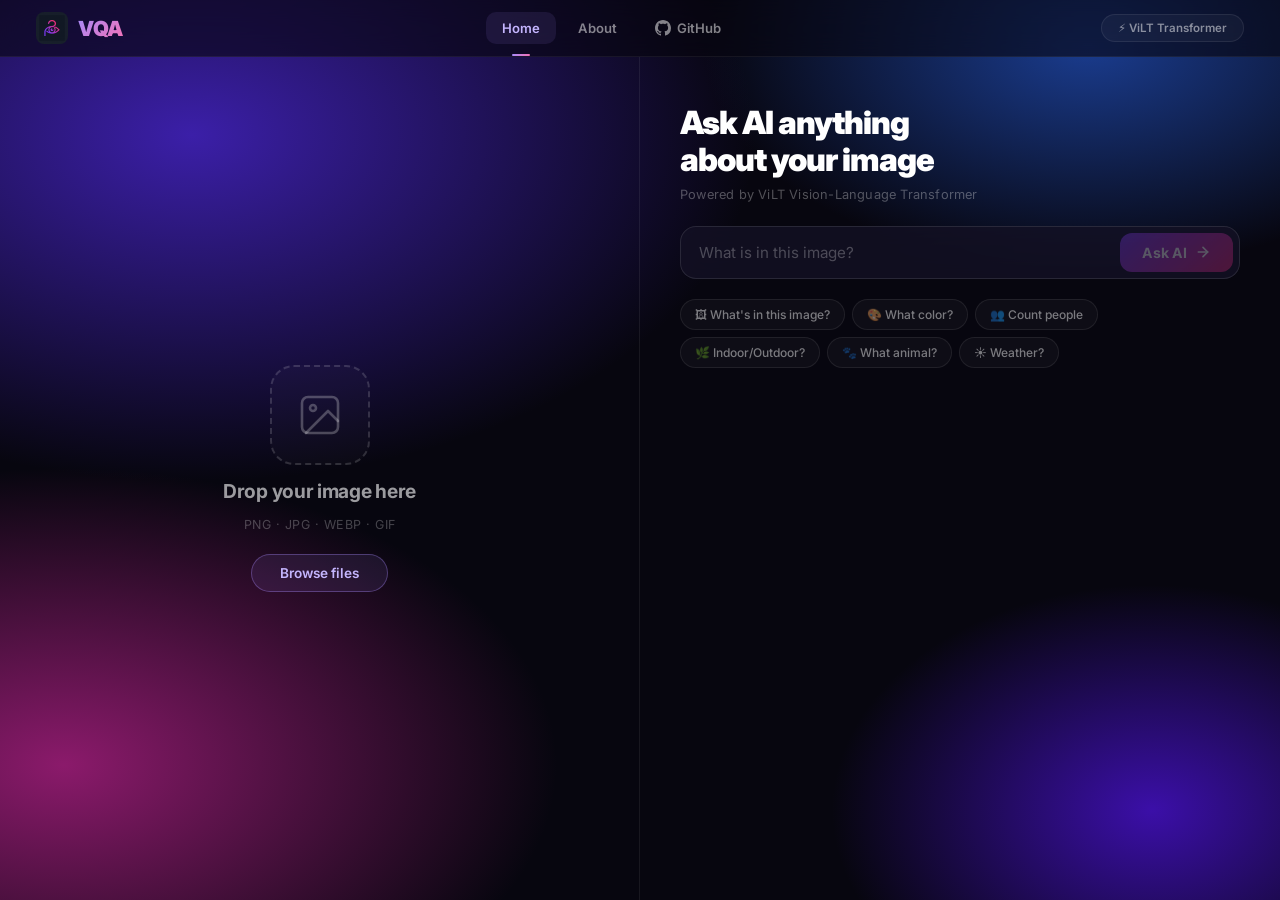
==== Android app/app/src/main/assets/index.html @ eaabf305 "Migrate Android App to WebView architecture" ====
<!DOCTYPE html>
<html lang="en">
<head>
    <meta charset="UTF-8">
    <meta name="viewport" content="width=device-width, initial-scale=1.0">
    <title>VQA — Visual Question Answering</title>
    <meta name="description" content="Upload any image and ask AI anything about it. Powered by ViLT Vision-Language Transformer.">
    <link rel="stylesheet" href="style.css">
    <link rel="icon" type="image/png" href="logo.png">
    <link rel="apple-touch-icon" href="logo.png">
    <meta name="theme-color" content="#07060f">
    <link href="https://fonts.googleapis.com/css2?family=Inter:wght@300;400;500;600;700;800;900&display=swap" rel="stylesheet">
</head>
<body>

    <div class="bg"></div>

    <!-- Navbar -->
    <nav class="navbar" id="navbar">
        <div class="nav-left">
            <img src="logo.png" alt="VQA Logo" class="nav-logo-img">
            <span class="nav-logo">VQA</span>
        </div>

        <!-- Hamburger (mobile only) -->
        <button class="hamburger" id="hamburger-btn" aria-label="Toggle menu">
            <span></span><span></span><span></span>
        </button>

        <div class="nav-links" id="nav-links">
            <a href="#" class="nav-link active" id="nav-home">Home</a>
            <a href="#" class="nav-link" id="nav-about">About</a>
            <a href="https://github.com/avinav2401/VISUAL-QUESTION-ANSWERING" target="_blank" class="nav-link" id="nav-github">
                <svg width="16" height="16" viewBox="0 0 24 24" fill="currentColor"><path d="M12 0C5.37 0 0 5.37 0 12c0 5.31 3.435 9.795 8.205 11.385.6.105.825-.255.825-.57 0-.285-.015-1.23-.015-2.235-3.015.555-3.795-.735-4.035-1.41-.135-.345-.72-1.41-1.23-1.695-.42-.225-1.02-.78-.015-.795.945-.015 1.62.87 1.845 1.23 1.08 1.815 2.805 1.305 3.495.99.105-.78.42-1.305.765-1.605-2.67-.3-5.46-1.335-5.46-5.925 0-1.305.465-2.385 1.23-3.225-.12-.3-.54-1.53.12-3.18 0 0 1.005-.315 3.3 1.23.96-.27 1.98-.405 3-.405s2.04.135 3 .405c2.295-1.56 3.3-1.23 3.3-1.23.66 1.65.24 2.88.12 3.18.765.84 1.23 1.905 1.23 3.225 0 4.605-2.805 5.625-5.475 5.925.435.375.81 1.095.81 2.22 0 1.605-.015 2.895-.015 3.3 0 .315.225.69.825.57A12.02 12.02 0 0 0 24 12c0-6.63-5.37-12-12-12z"/></svg>
                GitHub
            </a>
        </div>
        <span class="model-pill">⚡ ViLT Transformer</span>
    </nav>

    <!-- About Modal -->
    <div class="modal-overlay hidden" id="about-modal">
        <div class="modal-card">
            <button class="modal-close" id="modal-close-btn" aria-label="Close">
                <svg width="20" height="20" viewBox="0 0 24 24" fill="none" stroke="currentColor" stroke-width="2.5" stroke-linecap="round"><line x1="18" y1="6" x2="6" y2="18"/><line x1="6" y1="6" x2="18" y2="18"/></svg>
            </button>
            <div class="modal-header">
                <img src="logo.png" alt="VQA" class="modal-logo">
                <h2 class="modal-title">Visual Question Answering</h2>
                <p class="modal-version">v1.0 · ViLT Transformer</p>
            </div>
            <div class="modal-body">
                <p>An AI-powered tool that bridges <strong>vision</strong> and <strong>language</strong>. Upload any image, ask a question, and get instant answers powered by the ViLT Vision-Language Transformer.</p>

                <div class="modal-features">
                    <div class="modal-feature">
                        <span class="mf-icon">🧠</span>
                        <div>
                            <strong>Transformer AI</strong>
                            <p>Powered by dandelin/vilt-b32-finetuned-vqa from HuggingFace</p>
                        </div>
                    </div>
                    <div class="modal-feature">
                        <span class="mf-icon">📱</span>
                        <div>
                            <strong>Mobile Ready</strong>
                            <p>Take photos directly from your camera on any device</p>
                        </div>
                    </div>
                    <div class="modal-feature">
                        <span class="mf-icon">♿</span>
                        <div>
                            <strong>Accessibility First</strong>
                            <p>Helping the visually impaired interact with the visual world</p>
                        </div>
                    </div>
                </div>

                <p class="modal-credits">Built by <a href="https://github.com/avinav2401" target="_blank">avinav2401</a></p>
            </div>
        </div>
    </div>

    <!-- Main layout -->
    <main class="main">

        <!-- Left: Image (BIG) -->
        <div class="left-col">
            <input type="file" id="image-input" accept="image/*" hidden>

            <!-- Drop Zone (shown when no image) -->
            <div class="drop-zone" id="drop-zone">
                <div class="drop-inner">
                    <div class="drop-icon-wrap">
                        <svg width="48" height="48" viewBox="0 0 24 24" fill="none" stroke="currentColor" stroke-width="1.3" stroke-linecap="round" stroke-linejoin="round">
                            <rect x="3" y="3" width="18" height="18" rx="3"/>
                            <circle cx="8.5" cy="8.5" r="1.5"/>
                            <polyline points="21 15 16 10 5 21"/>
                        </svg>
                    </div>
                    <p class="drop-title">Drop your image here</p>
                    <p class="drop-sub">PNG · JPG · WEBP · GIF</p>
                    <div class="browse-row">
                        <button class="browse-btn" id="browse-btn">Browse files</button>
                        <button class="camera-btn" id="camera-btn">
                            <svg width="18" height="18" viewBox="0 0 24 24" fill="none" stroke="currentColor" stroke-width="2" stroke-linecap="round" stroke-linejoin="round">
                                <path d="M23 19a2 2 0 0 1-2 2H3a2 2 0 0 1-2-2V8a2 2 0 0 1 2-2h4l2-3h6l2 3h4a2 2 0 0 1 2 2z"/>
                                <circle cx="12" cy="13" r="4"/>
                            </svg>
                            Camera
                        </button>
                    </div>
                </div>
            </div>

            <!-- Image Preview (shown after upload) -->
            <div class="img-view hidden" id="img-view">
                <img id="image-preview" alt="Uploaded image">
                <button class="change-btn" id="change-btn">
                    <svg width="14" height="14" viewBox="0 0 24 24" fill="none" stroke="currentColor" stroke-width="2" stroke-linecap="round" stroke-linejoin="round">
                        <polyline points="23 4 23 10 17 10"/>
                        <path d="M20.49 15a9 9 0 1 1-2.12-9.36L23 10"/>
                    </svg>
                    Change image
                </button>
            </div>
        </div>

        <!-- Right: Question + Answer -->
        <div class="right-col">

            <!-- Header -->
            <div class="right-header">
                <h1 class="right-title">Ask AI anything<br>about your image</h1>
                <p class="right-sub">Powered by ViLT Vision-Language Transformer</p>
            </div>

            <!-- Question input -->
            <div class="q-box">
                <input
                    type="text"
                    id="question-input"
                    class="q-input"
                    placeholder="What is in this image?"
                    autocomplete="off"
                >
                <button id="ask-btn" class="ask-btn" disabled>
                    Ask AI
                    <svg width="16" height="16" viewBox="0 0 24 24" fill="none" stroke="currentColor" stroke-width="2.5" stroke-linecap="round" stroke-linejoin="round">
                        <line x1="5" y1="12" x2="19" y2="12"/>
                        <polyline points="12 5 19 12 12 19"/>
                    </svg>
                </button>
            </div>

            <!-- Chips -->
            <div class="chips">
                <button class="chip" data-q="What is in this image?">🖼 What's in this image?</button>
                <button class="chip" data-q="What color is it?">🎨 What color?</button>
                <button class="chip" data-q="How many people are there?">👥 Count people</button>
                <button class="chip" data-q="Is it indoors or outdoors?">🌿 Indoor/Outdoor?</button>
                <button class="chip" data-q="What animal is in the image?">🐾 What animal?</button>
                <button class="chip" data-q="What is the weather like?">☀️ Weather?</button>
            </div>

            <!-- Divider -->
            <div class="divider" id="result-divider" style="display:none"></div>

            <!-- Loading -->
            <div class="state-loading hidden" id="loading-state">
                <div class="dot-row">
                    <span></span><span></span><span></span>
                </div>
                <p class="loading-text">AI is analyzing your image…</p>
            </div>

            <!-- Results -->
            <div class="state-results hidden" id="results-state">
                <div class="top-answer-block">
                    <span class="ta-label">Best Answer</span>
                    <div class="ta-answer" id="top-answer-text"></div>
                    <div class="ta-conf" id="confidence-value"></div>
                </div>

                <div class="others-block">
                    <p class="others-head">Other possibilities</p>
                    <div id="other-list" class="others-list"></div>
                </div>

                <p class="result-model">⚡ dandelin/vilt-b32-finetuned-vqa</p>
            </div>

            <!-- Error -->
            <div class="state-error hidden" id="error-state">
                <span class="err-icon">⚠️</span>
                <p class="err-msg" id="error-text">Something went wrong.</p>
                <p class="err-hint">Make sure the backend is running on <code>localhost:8000</code></p>
            </div>

        </div>
    </main>

    <script src="app.js"></script>
</body>
</html>
---- Android app/app/src/main/assets/style.css ----
/* ===================================================
   Reset
   =================================================== */
*, *::before, *::after { box-sizing: border-box; margin: 0; padding: 0; }
html { font-size: 16px; -webkit-font-smoothing: antialiased; }

body {
    font-family: 'Inter', system-ui, sans-serif;
    min-height: 100vh;
    color: #fff;
    overflow-x: hidden;
    display: flex;
    flex-direction: column;
}

/* ===================================================
   Background
   =================================================== */
.bg {
    position: fixed;
    inset: 0;
    z-index: -1;
    background:
        radial-gradient(ellipse 80% 70% at 15% 15%, #3b1fa8 0%, transparent 55%),
        radial-gradient(ellipse 60% 50% at 85% 5%,  #1a3c8f 0%, transparent 50%),
        radial-gradient(ellipse 70% 60% at 5% 85%,  #8b1a6b 0%, transparent 55%),
        radial-gradient(ellipse 50% 50% at 90% 90%, #3b0fa8 0%, transparent 50%),
        #07060f;
    animation: bgShift 14s ease-in-out infinite alternate;
}
@keyframes bgShift {
    0%   { filter: hue-rotate(0deg)   brightness(1); }
    100% { filter: hue-rotate(12deg)  brightness(1.06); }
}

/* ===================================================
   Navbar
   =================================================== */
.navbar {
    display: flex;
    align-items: center;
    justify-content: space-between;
    padding: 12px 36px;
    background: rgba(7,6,15,0.6);
    backdrop-filter: blur(16px);
    border-bottom: 1px solid rgba(255,255,255,0.06);
    flex-shrink: 0;
    position: sticky;
    top: 0;
    z-index: 100;
    transition: background 0.3s ease, box-shadow 0.3s ease;
}

.navbar.scrolled {
    background: rgba(7,6,15,0.85);
    box-shadow: 0 4px 30px rgba(0,0,0,0.4);
}

.nav-left {
    display: flex;
    align-items: center;
    gap: 10px;
}

.nav-logo-img {
    width: 32px;
    height: 32px;
    border-radius: 8px;
    object-fit: cover;
    transition: transform 0.3s ease;
}

.nav-logo-img:hover {
    transform: rotate(-8deg) scale(1.1);
}

.nav-logo {
    font-size: 1.3rem;
    font-weight: 900;
    letter-spacing: -0.5px;
    background: linear-gradient(135deg, #a78bfa, #f472b6);
    -webkit-background-clip: text;
    -webkit-text-fill-color: transparent;
}

.nav-links {
    display: flex;
    align-items: center;
    gap: 6px;
}

.nav-link {
    display: flex;
    align-items: center;
    gap: 6px;
    padding: 8px 16px;
    border-radius: 10px;
    color: rgba(255,255,255,0.5);
    font-size: 0.82rem;
    font-weight: 600;
    font-family: inherit;
    text-decoration: none;
    transition: all 0.2s ease;
    position: relative;
}

.nav-link:hover {
    color: rgba(255,255,255,0.9);
    background: rgba(255,255,255,0.06);
}

.nav-link.active {
    color: #c4b5fd;
    background: rgba(167,139,250,0.1);
}

.nav-link.active::after {
    content: '';
    position: absolute;
    bottom: -12px;
    left: 50%;
    transform: translateX(-50%);
    width: 18px;
    height: 2px;
    border-radius: 2px;
    background: linear-gradient(90deg, #a78bfa, #f472b6);
}

.model-pill {
    font-size: 0.72rem;
    font-weight: 600;
    padding: 6px 16px;
    border-radius: 100px;
    background: rgba(255,255,255,0.04);
    border: 1px solid rgba(255,255,255,0.08);
    color: rgba(255,255,255,0.5);
    transition: all 0.2s ease;
}

.model-pill:hover {
    background: rgba(167,139,250,0.08);
    border-color: rgba(167,139,250,0.2);
    color: #c4b5fd;
}

/* ===================================================
   Main Layout  (two columns, full height)
   =================================================== */
.main {
    flex: 1;
    display: grid;
    grid-template-columns: 1fr 1fr;
    min-height: calc(100vh - 57px);
}

/* ===================================================
   LEFT COLUMN — Big Image
   =================================================== */
.left-col {
    position: relative;
    border-right: 1px solid rgba(255,255,255,0.07);
}

/* Drop zone */
.drop-zone {
    position: absolute;
    inset: 0;
    display: flex;
    align-items: center;
    justify-content: center;
    cursor: pointer;
    transition: background 0.25s ease;
}

.drop-zone:hover,
.drop-zone.dragover {
    background: rgba(129,140,248,0.05);
}

.drop-zone.dragover {
    outline: 2px dashed rgba(167,139,250,0.5);
    outline-offset: -16px;
}

.drop-inner {
    display: flex;
    flex-direction: column;
    align-items: center;
    gap: 14px;
    text-align: center;
    padding: 40px;
}

.drop-icon-wrap {
    width: 100px;
    height: 100px;
    border-radius: 24px;
    border: 2px dashed rgba(255,255,255,0.15);
    display: flex;
    align-items: center;
    justify-content: center;
    color: rgba(255,255,255,0.25);
    transition: all 0.3s ease;
    background: rgba(255,255,255,0.02);
}

.drop-zone:hover .drop-icon-wrap {
    border-color: rgba(167,139,250,0.5);
    color: #a78bfa;
    transform: scale(1.05);
    box-shadow: 0 0 40px rgba(167,139,250,0.15);
}

.drop-title {
    font-size: 1.2rem;
    font-weight: 700;
    color: rgba(255,255,255,0.6);
    letter-spacing: -0.3px;
}

.drop-sub {
    font-size: 0.78rem;
    color: rgba(255,255,255,0.25);
    letter-spacing: 0.5px;
}

.browse-btn {
    margin-top: 4px;
    padding: 10px 28px;
    border-radius: 100px;
    border: 1px solid rgba(167,139,250,0.35);
    background: rgba(167,139,250,0.1);
    color: #c4b5fd;
    font-size: 0.85rem;
    font-weight: 600;
    font-family: inherit;
    cursor: pointer;
    transition: all 0.2s ease;
}
.browse-btn:hover {
    background: rgba(167,139,250,0.2);
    border-color: rgba(167,139,250,0.6);
    transform: translateY(-1px);
    box-shadow: 0 6px 20px rgba(167,139,250,0.2);
}

/* Image view */
.img-view {
    position: absolute;
    inset: 0;
    display: flex;
    align-items: stretch;
}

#image-preview {
    width: 100%;
    height: 100%;
    object-fit: cover;
    display: block;
}

.change-btn {
    position: absolute;
    bottom: 20px;
    left: 50%;
    transform: translateX(-50%);
    display: flex;
    align-items: center;
    gap: 7px;
    padding: 9px 20px;
    border-radius: 100px;
    background: rgba(0,0,0,0.65);
    backdrop-filter: blur(10px);
    border: 1px solid rgba(255,255,255,0.18);
    color: rgba(255,255,255,0.85);
    font-size: 0.78rem;
    font-weight: 600;
    font-family: inherit;
    cursor: pointer;
    white-space: nowrap;
    transition: all 0.2s ease;
}
.change-btn:hover {
    background: rgba(0,0,0,0.85);
    border-color: rgba(255,255,255,0.35);
}

/* ===================================================
   RIGHT COLUMN — Question & Answer
   =================================================== */
.right-col {
    display: flex;
    flex-direction: column;
    padding: 48px 40px;
    gap: 20px;
    overflow-y: auto;
}

.right-header {
    margin-bottom: 4px;
}

.right-title {
    font-size: 2rem;
    font-weight: 900;
    letter-spacing: -1px;
    line-height: 1.15;
    color: #fff;
    margin-bottom: 8px;
}

.right-sub {
    font-size: 0.8rem;
    color: rgba(255,255,255,0.3);
    font-weight: 400;
    letter-spacing: 0.2px;
}

/* Question box */
.q-box {
    display: flex;
    align-items: center;
    gap: 10px;
    background: rgba(20,18,38,0.75);
    backdrop-filter: blur(16px);
    border: 1px solid rgba(255,255,255,0.1);
    border-radius: 16px;
    padding: 6px 6px 6px 18px;
    transition: border-color 0.25s, box-shadow 0.25s;
}

.q-box:focus-within {
    border-color: rgba(167,139,250,0.4);
    box-shadow: 0 0 0 3px rgba(167,139,250,0.08);
}

.q-input {
    flex: 1;
    background: transparent;
    border: none;
    outline: none;
    color: #fff;
    font-size: 0.95rem;
    font-family: inherit;
    padding: 10px 0;
}
.q-input::placeholder { color: rgba(255,255,255,0.25); }

.ask-btn {
    display: flex;
    align-items: center;
    gap: 8px;
    padding: 11px 22px;
    border-radius: 12px;
    border: none;
    background: linear-gradient(135deg, #7c3aed, #db2777);
    color: white;
    font-size: 0.88rem;
    font-weight: 700;
    font-family: inherit;
    cursor: pointer;
    white-space: nowrap;
    transition: all 0.2s ease;
    flex-shrink: 0;
}
.ask-btn:hover:not(:disabled) {
    transform: translateY(-1px);
    box-shadow: 0 8px 24px rgba(124,58,237,0.4);
}
.ask-btn:active:not(:disabled) { transform: scale(0.97); }
.ask-btn:disabled { opacity: 0.3; cursor: not-allowed; }

/* Chips */
.chips {
    display: flex;
    flex-wrap: wrap;
    gap: 7px;
}

.chip {
    padding: 7px 14px;
    border-radius: 100px;
    border: 1px solid rgba(255,255,255,0.08);
    background: rgba(255,255,255,0.03);
    color: rgba(255,255,255,0.45);
    font-size: 0.75rem;
    font-weight: 500;
    font-family: inherit;
    cursor: pointer;
    white-space: nowrap;
    transition: all 0.18s ease;
}
.chip:hover {
    background: rgba(167,139,250,0.12);
    border-color: rgba(167,139,250,0.35);
    color: #c4b5fd;
    transform: translateY(-1px);
}

/* Divider */
.divider {
    height: 1px;
    background: rgba(255,255,255,0.07);
}

/* Loading */
.state-loading {
    display: flex;
    align-items: center;
    gap: 14px;
}

.dot-row {
    display: flex;
    gap: 5px;
}
.dot-row span {
    width: 8px; height: 8px;
    border-radius: 50%;
    background: #a78bfa;
    animation: dotPop 1.1s ease-in-out infinite;
}
.dot-row span:nth-child(2) { animation-delay: 0.18s; background: #f472b6; }
.dot-row span:nth-child(3) { animation-delay: 0.36s; background: #60a5fa; }
@keyframes dotPop {
    0%,80%,100% { transform: scale(0.55); opacity: 0.35; }
    40%          { transform: scale(1.2);  opacity: 1; }
}

.loading-text {
    font-size: 0.85rem;
    color: rgba(255,255,255,0.4);
    font-weight: 500;
}

/* Results */
.state-results {
    display: flex;
    flex-direction: column;
    gap: 18px;
    animation: fadeUp 0.35s ease;
}
@keyframes fadeUp {
    from { opacity:0; transform: translateY(10px); }
    to   { opacity:1; transform: translateY(0); }
}

.top-answer-block {
    padding: 24px;
    border-radius: 16px;
    background: linear-gradient(135deg, rgba(124,58,237,0.12), rgba(219,39,119,0.08));
    border: 1px solid rgba(167,139,250,0.15);
}

.ta-label {
    display: block;
    font-size: 0.62rem;
    font-weight: 700;
    text-transform: uppercase;
    letter-spacing: 1.5px;
    color: rgba(255,255,255,0.3);
    margin-bottom: 8px;
}

.ta-answer {
    font-size: 2.2rem;
    font-weight: 900;
    letter-spacing: -0.8px;
    text-transform: capitalize;
    background: linear-gradient(135deg, #c4b5fd, #f9a8d4);
    -webkit-background-clip: text;
    -webkit-text-fill-color: transparent;
    background-clip: text;
    line-height: 1.1;
    margin-bottom: 12px;
}

.ta-conf {
    display: inline-block;
    font-size: 0.85rem;
    font-weight: 700;
    padding: 5px 14px;
    border-radius: 100px;
    background: rgba(167,139,250,0.15);
    border: 1px solid rgba(167,139,250,0.25);
    color: #c4b5fd;
}

.others-block {
    display: flex;
    flex-direction: column;
    gap: 8px;
}

.others-head {
    font-size: 0.65rem;
    font-weight: 700;
    text-transform: uppercase;
    letter-spacing: 0.8px;
    color: rgba(255,255,255,0.25);
}

.others-list {
    display: flex;
    flex-direction: column;
    gap: 6px;
}

.other-row {
    position: relative;
    overflow: hidden;
    display: flex;
    align-items: center;
    justify-content: space-between;
    padding: 10px 14px;
    border-radius: 10px;
    background: rgba(255,255,255,0.03);
    border: 1px solid rgba(255,255,255,0.04);
}

.other-bar {
    position: absolute;
    top: 0; left: 0;
    height: 100%;
    background: linear-gradient(90deg, rgba(124,58,237,0.14), transparent);
    transition: width 0.65s cubic-bezier(0.4,0,0.2,1);
}

.other-name {
    font-size: 0.85rem;
    font-weight: 600;
    text-transform: capitalize;
    color: rgba(255,255,255,0.7);
    position: relative; z-index: 1;
}

.other-pct {
    font-size: 0.78rem;
    color: rgba(255,255,255,0.3);
    font-weight: 500;
    position: relative; z-index: 1;
}

.result-model {
    font-size: 0.66rem;
    color: rgba(255,255,255,0.18);
    letter-spacing: 0.2px;
}

/* Error */
.state-error {
    display: flex;
    flex-direction: column;
    gap: 8px;
    padding: 24px;
    border-radius: 14px;
    background: rgba(220,38,38,0.07);
    border: 1px solid rgba(220,38,38,0.15);
}
.err-icon { font-size: 1.5rem; }
.err-msg { font-size: 0.9rem; font-weight: 600; color: #fca5a5; }
.err-hint { font-size: 0.76rem; color: rgba(255,255,255,0.3); line-height: 1.6; }
.err-hint code {
    font-family: 'Courier New', monospace;
    background: rgba(255,255,255,0.06);
    padding: 1px 6px;
    border-radius: 4px;
    color: #a78bfa;
}

/* ===================================================
   Hamburger Menu
   =================================================== */
.hamburger {
    display: none;
    flex-direction: column;
    gap: 5px;
    background: none;
    border: none;
    cursor: pointer;
    padding: 8px;
    z-index: 110;
}

.hamburger span {
    display: block;
    width: 22px;
    height: 2px;
    background: rgba(255,255,255,0.7);
    border-radius: 2px;
    transition: all 0.3s ease;
}

.hamburger.open span:nth-child(1) {
    transform: rotate(45deg) translate(5px, 5px);
}
.hamburger.open span:nth-child(2) {
    opacity: 0;
}
.hamburger.open span:nth-child(3) {
    transform: rotate(-45deg) translate(5px, -5px);
}

/* ===================================================
   Camera Button
   =================================================== */
.browse-row {
    display: flex;
    align-items: center;
    gap: 10px;
    margin-top: 4px;
}

.camera-btn {
    display: none;
    align-items: center;
    gap: 7px;
    padding: 10px 20px;
    border-radius: 100px;
    border: 1px solid rgba(96,165,250,0.35);
    background: rgba(96,165,250,0.1);
    color: #93c5fd;
    font-size: 0.85rem;
    font-weight: 600;
    font-family: inherit;
    cursor: pointer;
    transition: all 0.2s ease;
}
.camera-btn:hover {
    background: rgba(96,165,250,0.2);
    border-color: rgba(96,165,250,0.6);
    transform: translateY(-1px);
    box-shadow: 0 6px 20px rgba(96,165,250,0.2);
}

/* ===================================================
   About Modal
   =================================================== */
.modal-overlay {
    position: fixed;
    inset: 0;
    z-index: 200;
    background: rgba(0,0,0,0.6);
    backdrop-filter: blur(8px);
    display: flex;
    align-items: center;
    justify-content: center;
    padding: 20px;
    animation: modalFadeIn 0.25s ease;
}

@keyframes modalFadeIn {
    from { opacity: 0; }
    to   { opacity: 1; }
}

.modal-card {
    position: relative;
    width: 100%;
    max-width: 480px;
    background: rgba(18,16,36,0.95);
    backdrop-filter: blur(24px);
    border: 1px solid rgba(255,255,255,0.08);
    border-radius: 24px;
    padding: 40px 32px 32px;
    animation: modalSlideUp 0.3s ease;
}

@keyframes modalSlideUp {
    from { opacity: 0; transform: translateY(20px) scale(0.97); }
    to   { opacity: 1; transform: translateY(0) scale(1); }
}

.modal-close {
    position: absolute;
    top: 16px;
    right: 16px;
    background: rgba(255,255,255,0.06);
    border: 1px solid rgba(255,255,255,0.08);
    border-radius: 10px;
    padding: 8px;
    color: rgba(255,255,255,0.4);
    cursor: pointer;
    transition: all 0.2s ease;
}
.modal-close:hover {
    background: rgba(255,255,255,0.1);
    color: #fff;
}

.modal-header {
    text-align: center;
    margin-bottom: 24px;
}

.modal-logo {
    width: 56px;
    height: 56px;
    border-radius: 16px;
    margin-bottom: 14px;
}

.modal-title {
    font-size: 1.4rem;
    font-weight: 800;
    letter-spacing: -0.5px;
    background: linear-gradient(135deg, #c4b5fd, #f9a8d4);
    -webkit-background-clip: text;
    -webkit-text-fill-color: transparent;
    margin-bottom: 4px;
}

.modal-version {
    font-size: 0.72rem;
    color: rgba(255,255,255,0.3);
    font-weight: 500;
}

.modal-body p {
    font-size: 0.88rem;
    color: rgba(255,255,255,0.55);
    line-height: 1.7;
    margin-bottom: 16px;
}

.modal-body strong {
    color: rgba(255,255,255,0.85);
}

.modal-features {
    display: flex;
    flex-direction: column;
    gap: 12px;
    margin-bottom: 20px;
}

.modal-feature {
    display: flex;
    align-items: flex-start;
    gap: 14px;
    padding: 14px;
    border-radius: 14px;
    background: rgba(255,255,255,0.03);
    border: 1px solid rgba(255,255,255,0.05);
    transition: all 0.2s ease;
}

.modal-feature:hover {
    background: rgba(167,139,250,0.06);
    border-color: rgba(167,139,250,0.15);
}

.mf-icon {
    font-size: 1.4rem;
    flex-shrink: 0;
    margin-top: 2px;
}

.modal-feature strong {
    display: block;
    font-size: 0.85rem;
    color: rgba(255,255,255,0.85);
    margin-bottom: 3px;
}

.modal-feature p {
    font-size: 0.76rem !important;
    color: rgba(255,255,255,0.35) !important;
    margin-bottom: 0 !important;
    line-height: 1.5 !important;
}

.modal-credits {
    text-align: center;
    font-size: 0.78rem !important;
    color: rgba(255,255,255,0.25) !important;
}

.modal-credits a {
    color: #a78bfa;
    text-decoration: none;
    font-weight: 600;
}
.modal-credits a:hover {
    text-decoration: underline;
}

/* ===================================================
   Utility
   =================================================== */
.hidden { display: none !important; }

/* ===================================================
   Responsive
   =================================================== */
@media (max-width: 768px) {
    /* Hamburger visible on mobile */
    .hamburger { display: flex; }

    /* Nav links become a dropdown */
    .nav-links {
        display: none;
        position: absolute;
        top: 100%;
        left: 0;
        right: 0;
        flex-direction: column;
        background: rgba(12,10,28,0.97);
        backdrop-filter: blur(20px);
        border-bottom: 1px solid rgba(255,255,255,0.06);
        padding: 12px 16px;
        gap: 4px;
    }
    .nav-links.open { display: flex; }

    .nav-link {
        padding: 12px 16px;
        font-size: 0.88rem;
        border-radius: 12px;
    }
    .nav-link.active::after { display: none; }

    .model-pill { display: none; }

    .navbar { padding: 10px 16px; }

    /* Stack layout */
    .main { grid-template-columns: 1fr; min-height: auto; }
    .left-col {
        height: 60vw;
        min-height: 240px;
        max-height: 380px;
        position: relative;
        border-right: none;
        border-bottom: 1px solid rgba(255,255,255,0.07);
    }

    .right-col { padding: 24px 16px; gap: 16px; }
    .right-title { font-size: 1.4rem; }
    .right-sub { font-size: 0.72rem; }
    .ta-answer { font-size: 1.5rem; }

    /* Chips scroll horizontally */
    .chips { flex-wrap: nowrap; overflow-x: auto; padding-bottom: 4px; -webkit-overflow-scrolling: touch; }
    .chip { flex-shrink: 0; }

    /* Larger touch targets */
    .ask-btn { padding: 12px 20px; font-size: 0.85rem; }
    .q-input { font-size: 1rem; }
    .q-box { padding: 4px 4px 4px 14px; border-radius: 14px; }

    /* Browse row stacks on small screens */
    .browse-row { flex-direction: column; gap: 8px; }
    .camera-btn { display: flex; }

    /* Drop zone */
    .drop-title { font-size: 1rem; }
    .drop-icon-wrap { width: 72px; height: 72px; border-radius: 18px; }
    .drop-icon-wrap svg { width: 36px; height: 36px; }

    /* Modal */
    .modal-card { padding: 28px 20px 24px; border-radius: 20px; }
    .modal-title { font-size: 1.2rem; }
}

/* Extra small screens */
@media (max-width: 380px) {
    .right-title { font-size: 1.2rem; }
    .ta-answer { font-size: 1.3rem; }
    .right-col { padding: 20px 12px; }
}
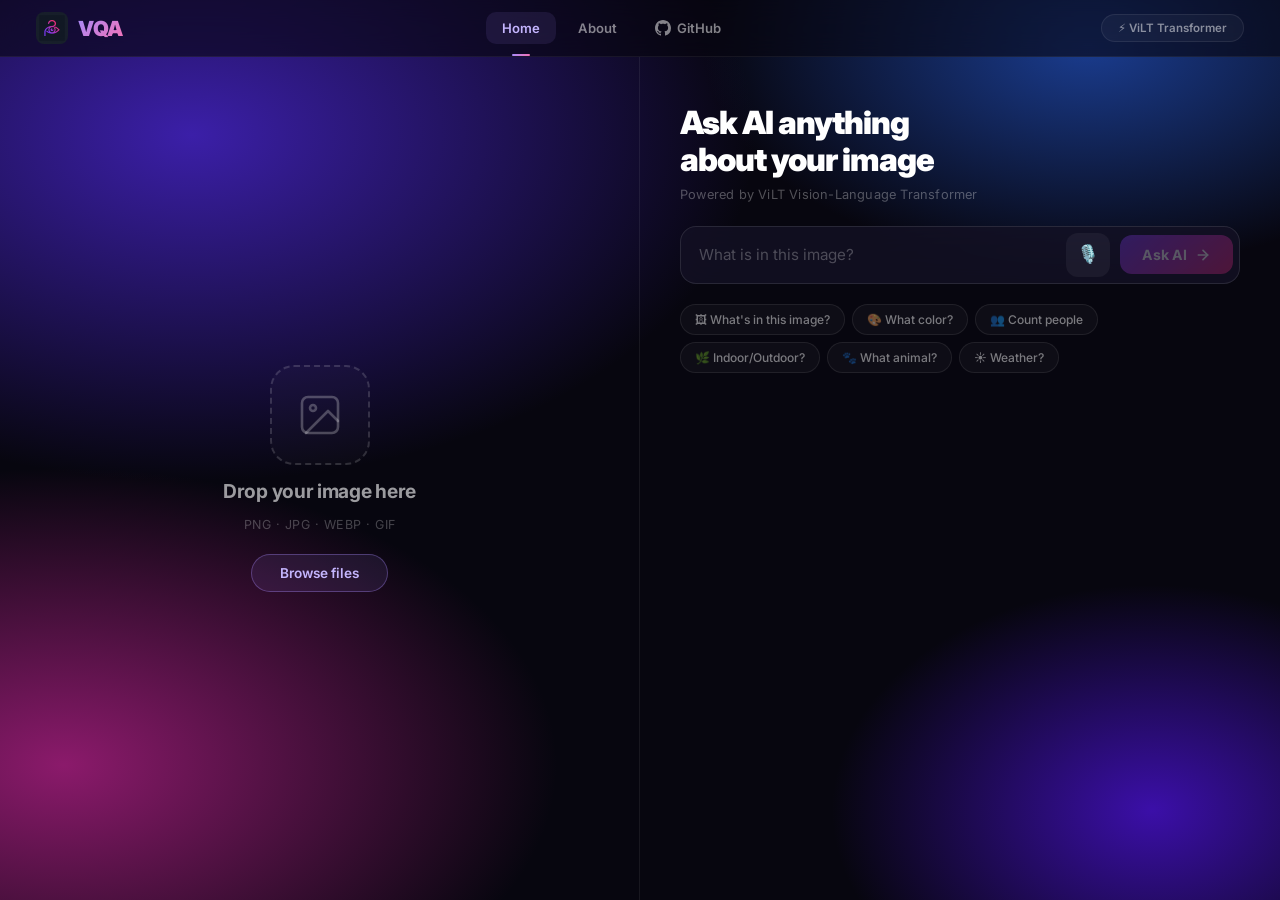
==== commit 079d1f62: "fix: update Android app permissions and sync web assets" ====
--- a/Android app/app/src/main/assets/index.html
+++ b/Android app/app/src/main/assets/index.html
@@ -144,6 +144,9 @@
                     placeholder="What is in this image?"
                     autocomplete="off"
                 >
+                <button id="mic-btn" class="mic-btn" aria-label="Speak question" title="Speak question">
+                    🎙️
+                </button>
                 <button id="ask-btn" class="ask-btn" disabled>
                     Ask AI
                     <svg width="16" height="16" viewBox="0 0 24 24" fill="none" stroke="currentColor" stroke-width="2.5" stroke-linecap="round" stroke-linejoin="round">
@@ -177,7 +180,10 @@
             <!-- Results -->
             <div class="state-results hidden" id="results-state">
                 <div class="top-answer-block">
-                    <span class="ta-label">Best Answer</span>
+                    <div style="display: flex; justify-content: space-between; align-items: center; margin-bottom: 8px;">
+                        <span class="ta-label" style="margin-bottom: 0;">Best Answer</span>
+                        <button id="tts-toggle-btn" class="tts-btn" aria-label="Toggle Text-to-Speech" title="Disable Read out loud">🔊</button>
+                    </div>
                     <div class="ta-answer" id="top-answer-text"></div>
                     <div class="ta-conf" id="confidence-value"></div>
                 </div>
--- a/Android app/app/src/main/assets/style.css
+++ b/Android app/app/src/main/assets/style.css
@@ -346,6 +346,35 @@
 }
 .q-input::placeholder { color: rgba(255,255,255,0.25); }
 
+.mic-btn {
+    display: flex;
+    align-items: center;
+    justify-content: center;
+    width: 44px;
+    height: 44px;
+    border-radius: 12px;
+    border: none;
+    background: rgba(255,255,255,0.05);
+    color: #fff;
+    font-size: 1.1rem;
+    cursor: pointer;
+    transition: all 0.2s ease;
+    flex-shrink: 0;
+}
+.mic-btn:hover {
+    background: rgba(255,255,255,0.1);
+}
+.mic-btn.listening {
+    background: rgba(239, 68, 68, 0.2);
+    color: #ef4444;
+    animation: micPulse 1.5s infinite;
+}
+@keyframes micPulse {
+    0% { box-shadow: 0 0 0 0 rgba(239, 68, 68, 0.4); }
+    70% { box-shadow: 0 0 0 10px rgba(239, 68, 68, 0); }
+    100% { box-shadow: 0 0 0 0 rgba(239, 68, 68, 0); }
+}
+
 .ask-btn {
     display: flex;
     align-items: center;
@@ -460,6 +489,20 @@
     letter-spacing: 1.5px;
     color: rgba(255,255,255,0.3);
     margin-bottom: 8px;
+}
+
+.tts-btn {
+    background: none;
+    border: none;
+    color: rgba(255,255,255,0.6);
+    font-size: 1.15rem;
+    cursor: pointer;
+    transition: transform 0.2s ease, color 0.2s ease;
+    padding: 2px;
+}
+.tts-btn:hover {
+    transform: scale(1.15);
+    color: #fff;
 }
 
 .ta-answer {
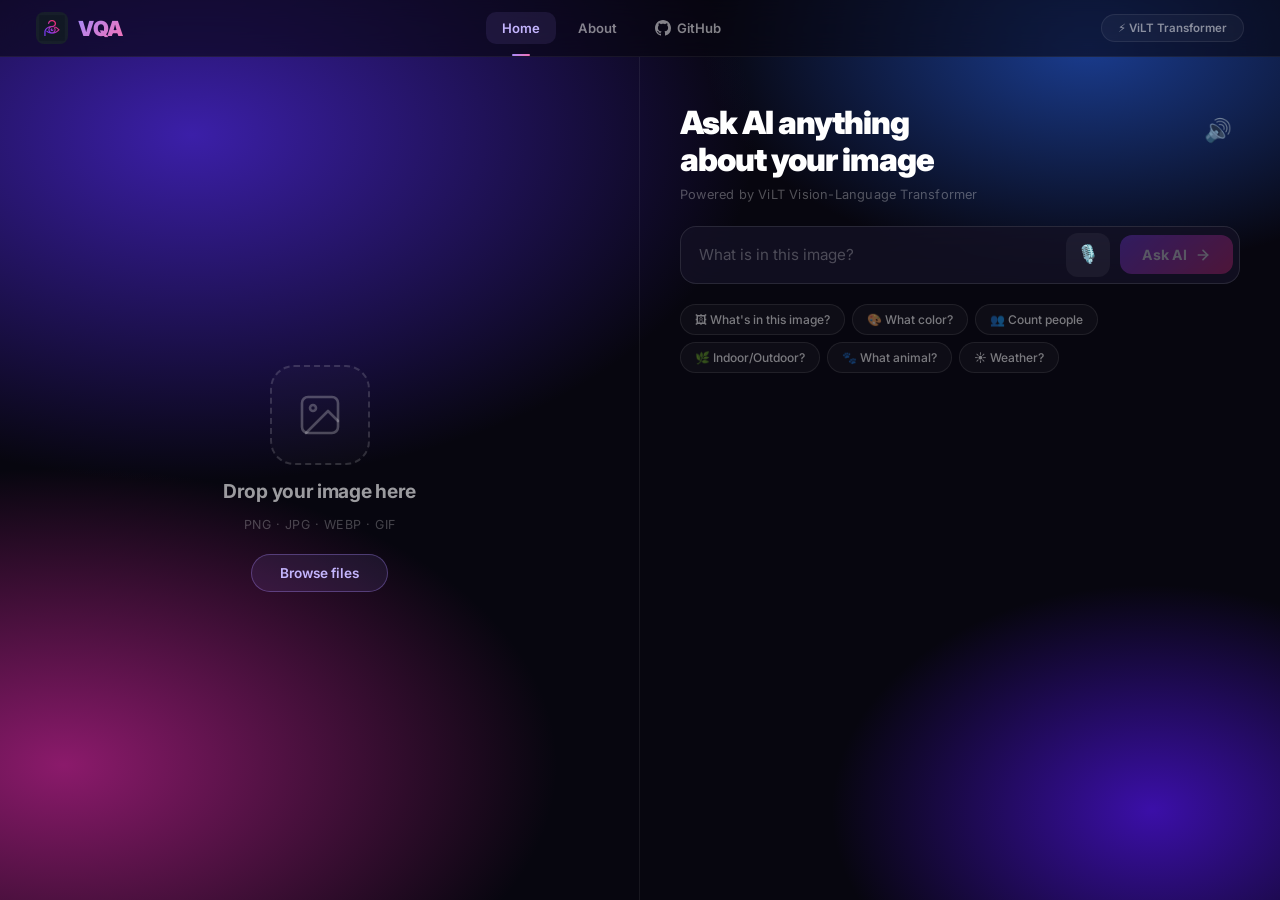
==== commit c82124f4: "fix: move TTS toggle button to global header" ====
--- a/Android app/app/src/main/assets/index.html
+++ b/Android app/app/src/main/assets/index.html
@@ -130,9 +130,12 @@
         <div class="right-col">
 
             <!-- Header -->
-            <div class="right-header">
-                <h1 class="right-title">Ask AI anything<br>about your image</h1>
-                <p class="right-sub">Powered by ViLT Vision-Language Transformer</p>
+            <div class="right-header" style="display: flex; justify-content: space-between; align-items: flex-start;">
+                <div>
+                    <h1 class="right-title">Ask AI anything<br>about your image</h1>
+                    <p class="right-sub">Powered by ViLT Vision-Language Transformer</p>
+                </div>
+                <button id="tts-toggle-btn" class="tts-btn" style="font-size: 1.4rem; padding: 8px; margin-top: 4px;" aria-label="Toggle Text-to-Speech" title="Disable Read out loud">🔊</button>
             </div>
 
             <!-- Question input -->
@@ -180,10 +183,7 @@
             <!-- Results -->
             <div class="state-results hidden" id="results-state">
                 <div class="top-answer-block">
-                    <div style="display: flex; justify-content: space-between; align-items: center; margin-bottom: 8px;">
-                        <span class="ta-label" style="margin-bottom: 0;">Best Answer</span>
-                        <button id="tts-toggle-btn" class="tts-btn" aria-label="Toggle Text-to-Speech" title="Disable Read out loud">🔊</button>
-                    </div>
+                    <span class="ta-label">Best Answer</span>
                     <div class="ta-answer" id="top-answer-text"></div>
                     <div class="ta-conf" id="confidence-value"></div>
                 </div>
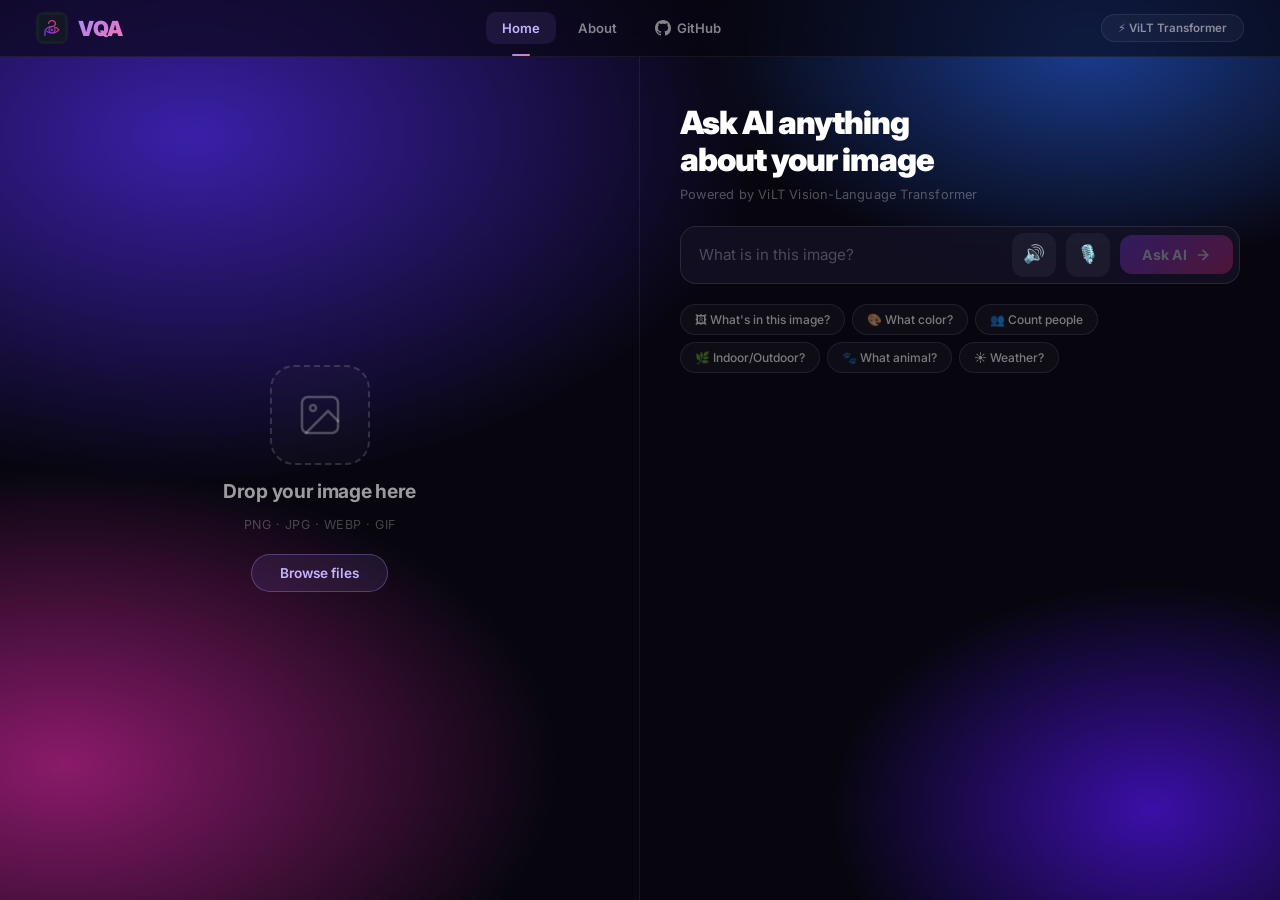
==== commit 99de6e29: "fix: move TTS toggle next to mic button" ====
--- a/Android app/app/src/main/assets/index.html
+++ b/Android app/app/src/main/assets/index.html
@@ -130,12 +130,9 @@
         <div class="right-col">
 
             <!-- Header -->
-            <div class="right-header" style="display: flex; justify-content: space-between; align-items: flex-start;">
-                <div>
-                    <h1 class="right-title">Ask AI anything<br>about your image</h1>
-                    <p class="right-sub">Powered by ViLT Vision-Language Transformer</p>
-                </div>
-                <button id="tts-toggle-btn" class="tts-btn" style="font-size: 1.4rem; padding: 8px; margin-top: 4px;" aria-label="Toggle Text-to-Speech" title="Disable Read out loud">🔊</button>
+            <div class="right-header">
+                <h1 class="right-title">Ask AI anything<br>about your image</h1>
+                <p class="right-sub">Powered by ViLT Vision-Language Transformer</p>
             </div>
 
             <!-- Question input -->
@@ -147,6 +144,9 @@
                     placeholder="What is in this image?"
                     autocomplete="off"
                 >
+                <button id="tts-toggle-btn" class="mic-btn" aria-label="Toggle Text-to-Speech" title="Disable Read out loud">
+                    🔊
+                </button>
                 <button id="mic-btn" class="mic-btn" aria-label="Speak question" title="Speak question">
                     🎙️
                 </button>
--- a/Android app/app/src/main/assets/style.css
+++ b/Android app/app/src/main/assets/style.css
@@ -491,19 +491,7 @@
     margin-bottom: 8px;
 }
 
-.tts-btn {
-    background: none;
-    border: none;
-    color: rgba(255,255,255,0.6);
-    font-size: 1.15rem;
-    cursor: pointer;
-    transition: transform 0.2s ease, color 0.2s ease;
-    padding: 2px;
-}
-.tts-btn:hover {
-    transform: scale(1.15);
-    color: #fff;
-}
+
 
 .ta-answer {
     font-size: 2.2rem;
